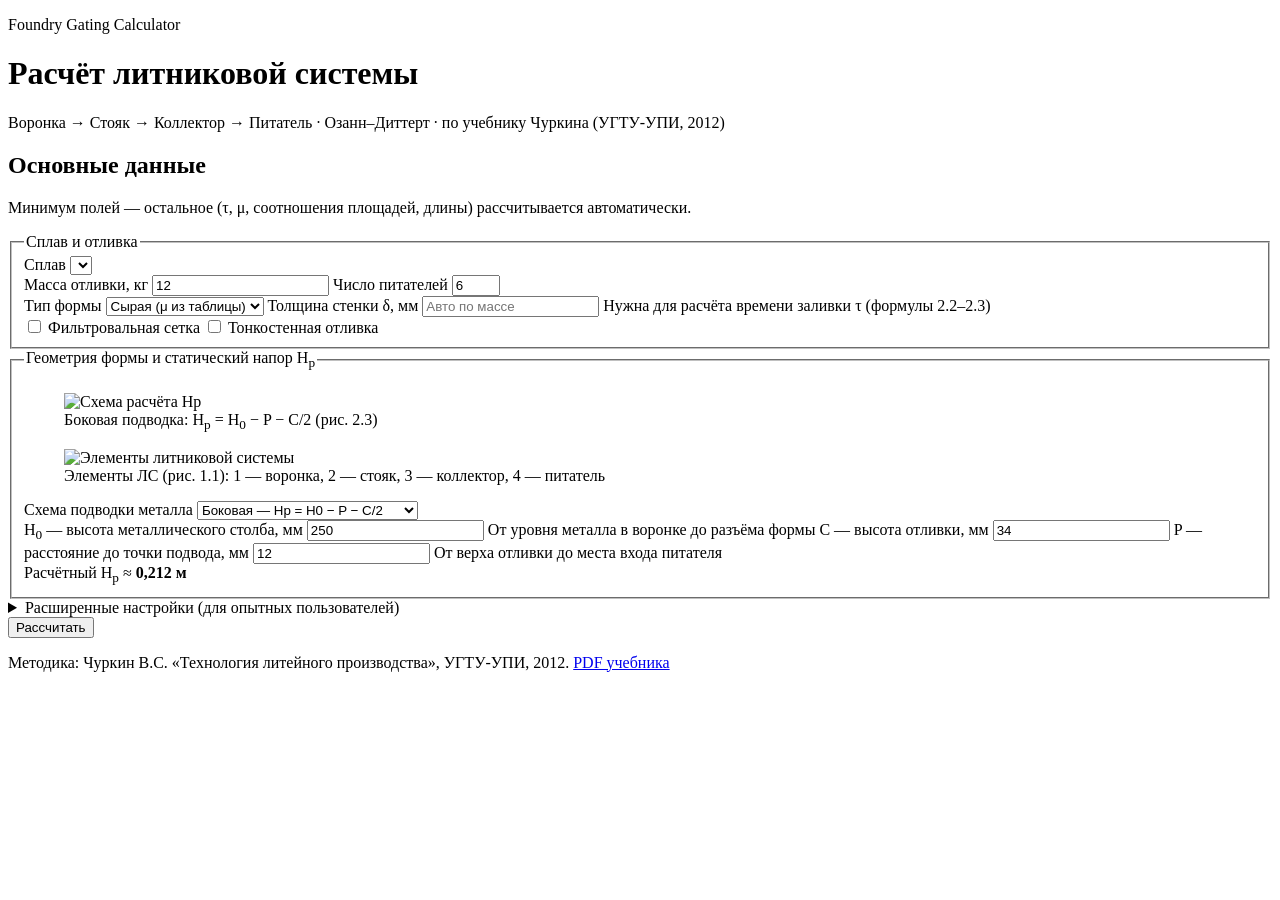
==== src/static/index.html @ ab1e5223 "Fix SVG diagrams: valid UTF-8 and explicit dimensions for GitHub Pages" ====
<!DOCTYPE html>
<html lang="ru">
<head>
  <meta charset="UTF-8">
  <meta name="viewport" content="width=device-width, initial-scale=1.0">
  <title>Калькулятор литниковой системы</title>
  <link rel="stylesheet" href="/static/styles.css">
</head>
<body>
  <div class="layout layout-wide">
    <header class="header">
      <p class="eyebrow">Foundry Gating Calculator</p>
      <h1>Расчёт литниковой системы</h1>
      <p class="subtitle">Воронка → Стояк → Коллектор → Питатель · Озанн–Диттерт · по учебнику Чуркина (УГТУ-УПИ, 2012)</p>
    </header>

    <main class="grid">
      <section class="card form-card">
        <h2>Основные данные</h2>
        <p class="form-hint">Минимум полей — остальное (τ, μ, соотношения площадей, длины) рассчитывается автоматически.</p>
        <form id="calc-form">

          <fieldset class="form-section">
            <legend>Сплав и отливка</legend>
            <label>Сплав <select id="alloy_id" name="alloy_id" required></select></label>
            <div id="alloy-info" class="alloy-info"></div>
            <div class="row">
              <label>Масса отливки, кг
                <input type="number" name="casting_mass_kg" value="12" min="0.01" step="0.01" required>
              </label>
              <label>Число питателей
                <input type="number" name="feeder_count" value="6" min="1" max="32">
              </label>
            </div>
            <div class="row">
              <label>Тип формы
                <select name="mold_moisture">
                  <option value="wet">Сырая (μ из таблицы)</option>
                  <option value="dry">Сухая</option>
                </select>
              </label>
              <label>Толщина стенки δ, мм
                <input type="number" name="wall_thickness_mm" id="wall_thickness_mm" placeholder="Авто по массе" min="0.1" step="0.1">
                <span class="field-hint">Нужна для расчёта времени заливки τ (формулы 2.2–2.3)</span>
              </label>
            </div>
            <div class="row check-row">
              <label class="check-label"><input type="checkbox" name="filter_screen" value="1"> Фильтровальная сетка</label>
              <label class="check-label"><input type="checkbox" name="thin_walled" value="1"> Тонкостенная отливка</label>
            </div>
          </fieldset>

          <fieldset class="form-section geometry-section">
            <legend>Геометрия формы и статический напор H<sub>р</sub></legend>

            <div class="help-panel">
              <figure class="diagram-figure">
                <img id="layout-diagram" src="/static/img/head-side.svg" alt="Схема расчёта Hр" width="480" height="320">
                <figcaption id="layout-caption">Боковая подводка: H<sub>р</sub> = H<sub>0</sub> − P − C/2 (рис. 2.3)</figcaption>
              </figure>
              <figure class="diagram-figure diagram-small">
                <img src="/static/img/system-elements.svg" alt="Элементы литниковой системы" width="520" height="300">
                <figcaption>Элементы ЛС (рис. 1.1): 1 — воронка, 2 — стояк, 3 — коллектор, 4 — питатель</figcaption>
              </figure>
            </div>

            <label>Схема подводки металла
              <select name="gating_layout" id="gating_layout">
                <option value="side">Боковая — H<sub>р</sub> = H<sub>0</sub> − P − C/2</option>
                <option value="top">Верхняя — H<sub>р</sub> = H<sub>0</sub></option>
                <option value="siphon">Сифонная — H<sub>р</sub> = H<sub>0</sub> − C/2</option>
                <option value="symmetric">Симметричная — H<sub>р</sub> = H<sub>0</sub> − C/8</option>
              </select>
            </label>

            <div class="row row-3">
              <label>H<sub>0</sub> — высота металлического столба, мм
                <input type="number" name="sprue_height_mm" id="sprue_height_mm" value="250" min="10" step="1">
                <span class="field-hint">От уровня металла в воронке до разъёма формы</span>
              </label>
              <label>C — высота отливки, мм
                <input type="number" name="casting_height_mm" id="casting_height_mm" value="34" min="0" step="1">
              </label>
              <label id="p-field">P — расстояние до точки подвода, мм
                <input type="number" name="inlet_distance_mm" id="inlet_distance_mm" value="12" min="0" step="1">
                <span class="field-hint">От верха отливки до места входа питателя</span>
              </label>
            </div>

            <div id="head-preview" class="head-preview">
              Расчётный H<sub>р</sub> ≈ <strong>0,212 м</strong>
            </div>
          </fieldset>

          <details class="advanced-section">
            <summary>Расширенные настройки (для опытных пользователей)</summary>
            <fieldset class="form-section">
              <legend>Дополнительно по отливке</legend>
              <div class="row">
                <label>Масса прибылей, кг <input type="number" name="riser_mass_kg" value="0" min="0" step="0.01"></label>
                <label>Отливок в форме <input type="number" name="castings_per_mold" value="1" min="1" max="32"></label>
              </div>
              <div class="row">
                <label>Коллекторов <input type="number" name="collector_count" value="1" min="1" max="8"></label>
                <label>H<sub>р</sub> вручную, м <input type="number" name="static_head_m" placeholder="Авто из геометрии" min="0.01" step="0.001"></label>
              </div>
              <div class="row">
                <label>Тип стенки (сталь)
                  <select name="steel_wall_type"><option value="thick">Толстостенная</option><option value="thin">Тонкостенная</option></select>
                </label>
                <label>Подключение питателя
                  <select name="feeder_attachment"><option value="to_riser">К прибыли</option><option value="to_casting">К отливке</option></select>
                </label>
              </div>
            </fieldset>

            <fieldset class="form-section">
              <legend>Ручная корректировка расчёта</legend>
              <div class="row">
                <label>τ вручную, с <input type="number" name="pouring_time_s" placeholder="Авто (2.2/2.3)" min="0.1" step="0.1"></label>
                <label>μ — коэфф. расхода <input type="number" name="discharge_coefficient" placeholder="Из базы сплава" min="0.01" max="1" step="0.01"></label>
              </div>
              <div class="row row-3">
                <label>F<sub>пит</sub> <input type="number" name="area_ratio_feeder" placeholder="Авто" min="0.1" step="0.01"></label>
                <label>F<sub>колл</sub> <input type="number" name="area_ratio_collector" placeholder="Авто" min="0.1" step="0.01"></label>
                <label>F<sub>ст</sub> <input type="number" name="area_ratio_sprue" placeholder="Авто" min="0.1" step="0.01"></label>
              </div>
              <div class="row">
                <label>Припуск на литник, % <input type="number" name="overrun_factor" placeholder="Из базы" min="0" max="100" step="1"></label>
                <label>Допуск итерации, % <input type="number" name="iteration_tolerance" value="3" min="1" max="20" step="1"></label>
              </div>
            </fieldset>

            <fieldset class="form-section">
              <legend>Формы сечений</legend>
              <div class="row row-3">
                <label>Форма стояка <select name="sprue_shape"><option value="circle">Круг</option><option value="square">Квадрат</option></select></label>
                <label>Конус стояка <select name="sprue_taper"><option value="constricting_down">Суж. вниз</option><option value="expanding_up">Расш. вверх</option></select></label>
                <label>Уклон стояка, мм <input type="number" name="sprue_draft_mm" value="5" min="0" step="0.5"></label>
              </div>
              <div class="row row-3">
                <label>Форма коллектора <select name="collector_shape"><option value="trapezoid">Трапеция</option><option value="rectangle">Прямоугольник</option><option value="circle">Круг</option><option value="square">Квадрат</option></select></label>
                <label>Форма питателя <select name="feeder_shape"><option value="trapezoid">Трапеция</option><option value="rectangle">Прямоугольник</option><option value="circle">Круг</option><option value="square">Квадрат</option></select></label>
                <label>Соотн. сторон питателя <input type="number" name="feeder_aspect_ratio" value="3" min="1" max="10" step="0.1"></label>
              </div>
            </fieldset>
          </details>

          <button type="submit" class="btn-primary">Рассчитать</button>
        </form>
      </section>

      <section class="card results-card" id="results" hidden>
        <h2>Результаты</h2>
        <div id="auto-info" class="auto-info"></div>
        <div id="summary" class="summary"></div>
        <div id="extra" class="extra-stats"></div>
        <div id="sections" class="sections"></div>
        <div id="mass" class="mass-block"></div>
        <div id="notes" class="notes"></div>
      </section>
    </main>

    <footer class="footer">
      <p>
        Методика: Чуркин В.С. «Технология литейного производства», УГТУ-УПИ, 2012.
        <a href="reference.pdf" target="_blank" rel="noopener">PDF учебника</a>
      </p>
    </footer>
  </div>
  <script src="/static/app.js"></script>
</body>
</html>
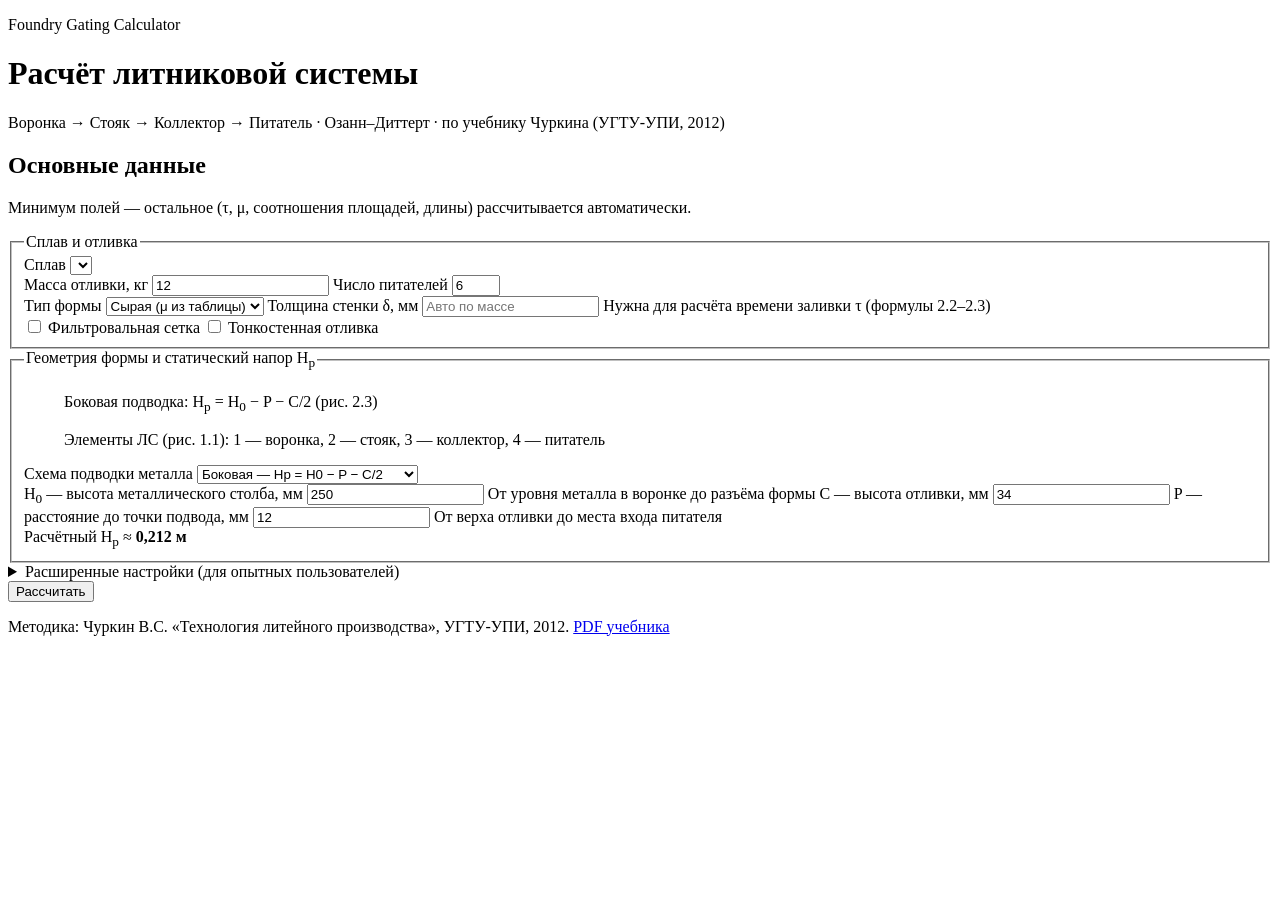
==== commit 54a9ce9a: "Embed SVG diagrams inline instead of external img files" ====
--- a/src/static/index.html
+++ b/src/static/index.html
@@ -55,11 +55,11 @@
 
             <div class="help-panel">
               <figure class="diagram-figure">
-                <img id="layout-diagram" src="/static/img/head-side.svg" alt="Схема расчёта Hр" width="480" height="320">
+                <div id="layout-diagram" class="diagram-svg" role="img" aria-label="Схема расчёта Hр"></div>
                 <figcaption id="layout-caption">Боковая подводка: H<sub>р</sub> = H<sub>0</sub> − P − C/2 (рис. 2.3)</figcaption>
               </figure>
               <figure class="diagram-figure diagram-small">
-                <img src="/static/img/system-elements.svg" alt="Элементы литниковой системы" width="520" height="300">
+                <div id="system-diagram" class="diagram-svg" role="img" aria-label="Элементы литниковой системы"></div>
                 <figcaption>Элементы ЛС (рис. 1.1): 1 — воронка, 2 — стояк, 3 — коллектор, 4 — питатель</figcaption>
               </figure>
             </div>
@@ -168,6 +168,7 @@
       </p>
     </footer>
   </div>
+  <script src="/static/diagrams.js"></script>
   <script src="/static/app.js"></script>
 </body>
 </html>
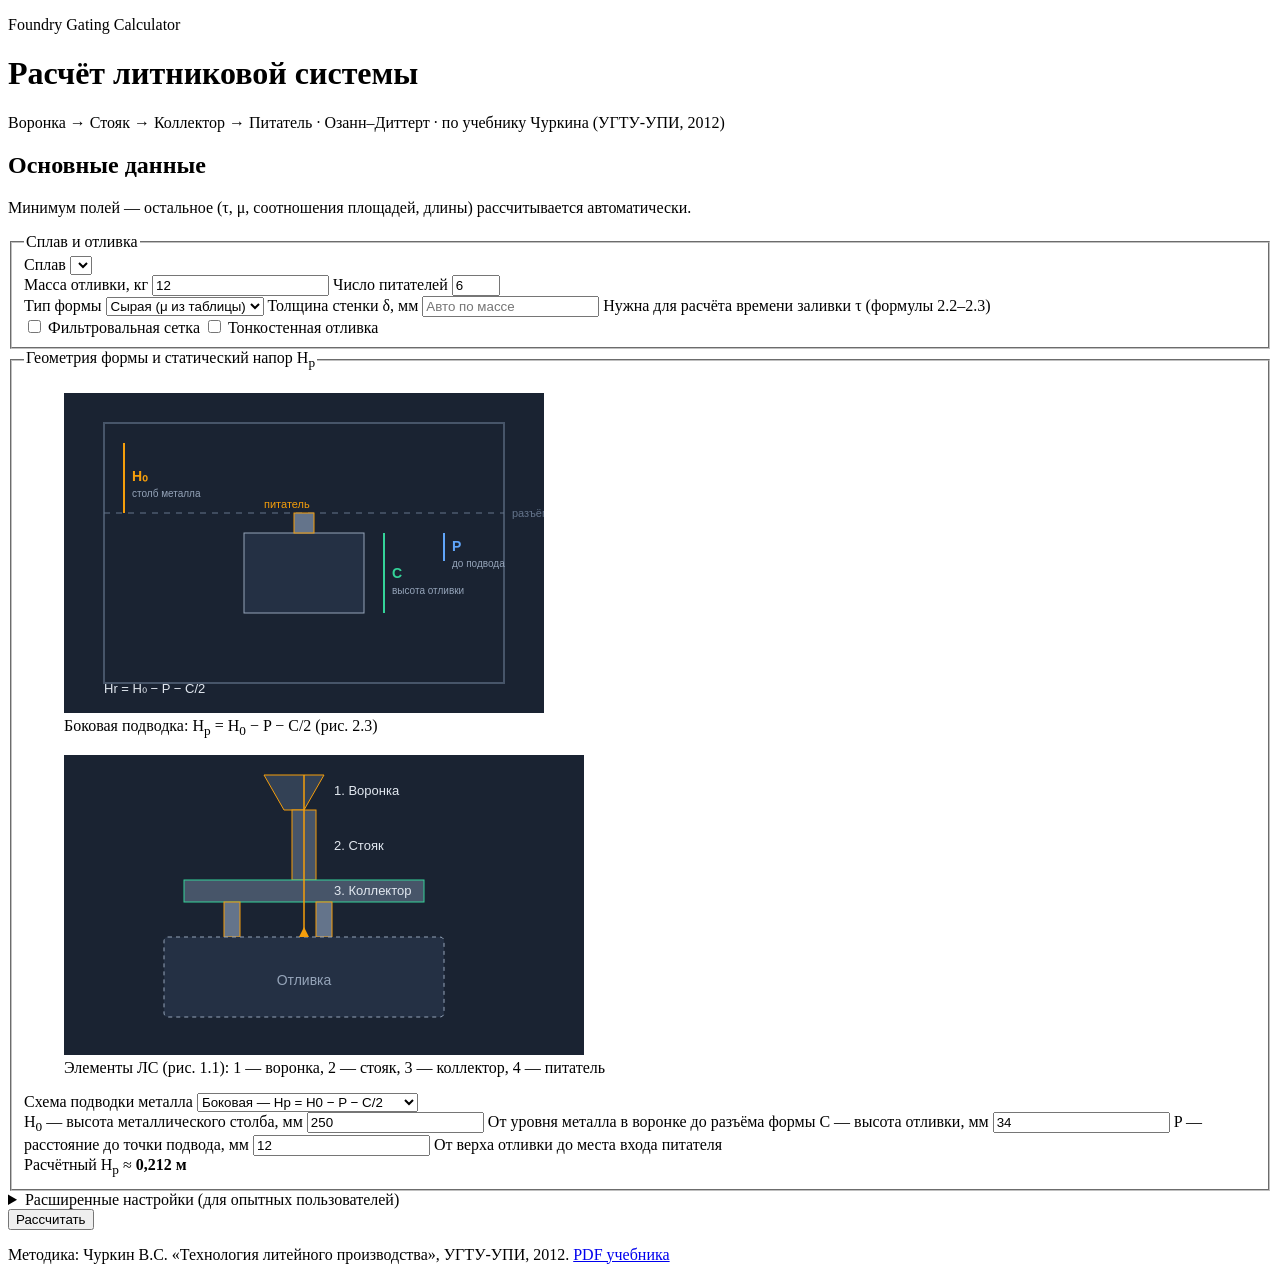
==== commit 32943e47: "Embed diagrams in HTML so they render without cached JS" ====
--- a/src/static/index.html
+++ b/src/static/index.html
@@ -4,7 +4,7 @@
   <meta charset="UTF-8">
   <meta name="viewport" content="width=device-width, initial-scale=1.0">
   <title>Калькулятор литниковой системы</title>
-  <link rel="stylesheet" href="/static/styles.css">
+  <link rel="stylesheet" href="/static/styles.css?v=3">
 </head>
 <body>
   <div class="layout layout-wide">
@@ -55,11 +55,48 @@
 
             <div class="help-panel">
               <figure class="diagram-figure">
-                <div id="layout-diagram" class="diagram-svg" role="img" aria-label="Схема расчёта Hр"></div>
+                <div id="layout-diagram" class="diagram-svg" role="img" aria-label="Схема расчёта Hр">
+                  <svg xmlns="http://www.w3.org/2000/svg" viewBox="0 0 480 320" width="480" height="320">
+                    <rect width="480" height="320" fill="#1a2332"/>
+                    <rect x="40" y="30" width="400" height="260" fill="none" stroke="#475569" stroke-width="2"/>
+                    <line x1="40" y1="120" x2="440" y2="120" stroke="#64748b" stroke-dasharray="6"/>
+                    <text x="448" y="124" fill="#64748b" font-size="11" font-family="Segoe UI, Arial, sans-serif">разъём</text>
+                    <rect x="180" y="140" width="120" height="80" fill="#243044" stroke="#94a3b8"/>
+                    <line x1="60" y1="50" x2="60" y2="120" stroke="#f59e0b" stroke-width="2"/>
+                    <text x="68" y="88" fill="#f59e0b" font-size="14" font-weight="bold" font-family="Segoe UI, Arial, sans-serif">H&#8320;</text>
+                    <text x="68" y="104" fill="#94a3b8" font-size="10" font-family="Segoe UI, Arial, sans-serif">столб металла</text>
+                    <line x1="320" y1="140" x2="320" y2="220" stroke="#34d399" stroke-width="2"/>
+                    <text x="328" y="185" fill="#34d399" font-size="14" font-weight="bold" font-family="Segoe UI, Arial, sans-serif">C</text>
+                    <text x="328" y="201" fill="#94a3b8" font-size="10" font-family="Segoe UI, Arial, sans-serif">высота отливки</text>
+                    <line x1="380" y1="140" x2="380" y2="168" stroke="#60a5fa" stroke-width="2"/>
+                    <text x="388" y="158" fill="#60a5fa" font-size="14" font-weight="bold" font-family="Segoe UI, Arial, sans-serif">P</text>
+                    <text x="388" y="174" fill="#94a3b8" font-size="10" font-family="Segoe UI, Arial, sans-serif">до подвода</text>
+                    <rect x="230" y="120" width="20" height="20" fill="#64748b" stroke="#f59e0b"/>
+                    <text x="200" y="115" fill="#f59e0b" font-size="11" font-family="Segoe UI, Arial, sans-serif">питатель</text>
+                    <text x="40" y="300" fill="#e2e8f0" font-size="13" font-family="Segoe UI, Arial, sans-serif">Hr = H&#8320; &#8722; P &#8722; C/2</text>
+                  </svg>
+                </div>
                 <figcaption id="layout-caption">Боковая подводка: H<sub>р</sub> = H<sub>0</sub> − P − C/2 (рис. 2.3)</figcaption>
               </figure>
               <figure class="diagram-figure diagram-small">
-                <div id="system-diagram" class="diagram-svg" role="img" aria-label="Элементы литниковой системы"></div>
+                <div id="system-diagram" class="diagram-svg" role="img" aria-label="Элементы литниковой системы">
+                  <svg xmlns="http://www.w3.org/2000/svg" viewBox="0 0 520 300" width="520" height="300">
+                    <rect width="520" height="300" fill="#1a2332"/>
+                    <path d="M200 20 L260 20 L240 55 L220 55 Z" fill="#334155" stroke="#f59e0b"/>
+                    <text x="270" y="40" fill="#e2e8f0" font-size="13" font-family="Segoe UI, Arial, sans-serif">1. Воронка</text>
+                    <rect x="228" y="55" width="24" height="70" fill="#475569" stroke="#f59e0b"/>
+                    <text x="270" y="95" fill="#e2e8f0" font-size="13" font-family="Segoe UI, Arial, sans-serif">2. Стояк</text>
+                    <rect x="120" y="125" width="240" height="22" fill="#475569" stroke="#34d399"/>
+                    <text x="270" y="140" fill="#e2e8f0" font-size="13" font-family="Segoe UI, Arial, sans-serif">3. Коллектор</text>
+                    <rect x="160" y="147" width="16" height="35" fill="#64748b" stroke="#f59e0b"/>
+                    <rect x="252" y="147" width="16" height="35" fill="#64748b" stroke="#f59e0b"/>
+                    <text x="270" y="200" fill="#e2e8f0" font-size="13" font-family="Segoe UI, Arial, sans-serif">4. Питатель</text>
+                    <rect x="100" y="182" width="280" height="80" rx="4" fill="#243044" stroke="#94a3b8" stroke-dasharray="4"/>
+                    <text x="240" y="230" fill="#94a3b8" font-size="14" text-anchor="middle" font-family="Segoe UI, Arial, sans-serif">Отливка</text>
+                    <line x1="240" y1="20" x2="240" y2="182" stroke="#f59e0b" stroke-width="1.5"/>
+                    <polygon points="235,182 240,172 245,182" fill="#f59e0b"/>
+                  </svg>
+                </div>
                 <figcaption>Элементы ЛС (рис. 1.1): 1 — воронка, 2 — стояк, 3 — коллектор, 4 — питатель</figcaption>
               </figure>
             </div>
@@ -168,7 +205,7 @@
       </p>
     </footer>
   </div>
-  <script src="/static/diagrams.js"></script>
-  <script src="/static/app.js"></script>
+  <script src="/static/diagrams.js?v=3"></script>
+  <script src="/static/app.js?v=3"></script>
 </body>
 </html>
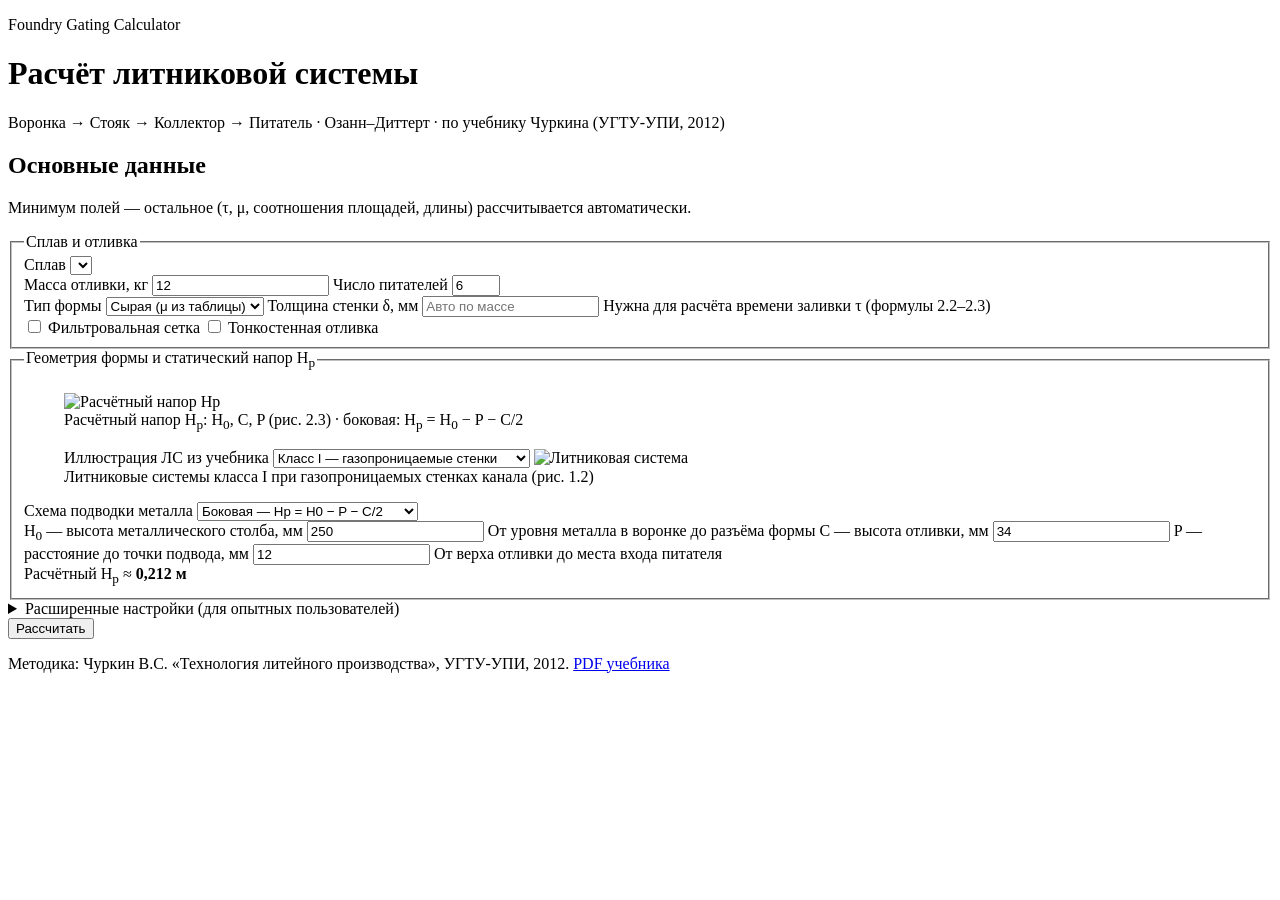
==== commit 59dc9079: "Подключить иллюстрации из resourse (1-7.png) по res.txt" ====
--- a/src/static/index.html
+++ b/src/static/index.html
@@ -4,7 +4,7 @@
   <meta charset="UTF-8">
   <meta name="viewport" content="width=device-width, initial-scale=1.0">
   <title>Калькулятор литниковой системы</title>
-  <link rel="stylesheet" href="/static/styles.css?v=3">
+  <link rel="stylesheet" href="/static/styles.css?v=4">
 </head>
 <body>
   <div class="layout layout-wide">
@@ -44,6 +44,10 @@
                 <span class="field-hint">Нужна для расчёта времени заливки τ (формулы 2.2–2.3)</span>
               </label>
             </div>
+            <div id="coeff-table-figure" class="ref-figure" hidden>
+              <img id="ref-coeff-img" class="ref-img" src="" alt="">
+              <p id="ref-coeff-caption" class="ref-caption"></p>
+            </div>
             <div class="row check-row">
               <label class="check-label"><input type="checkbox" name="filter_screen" value="1"> Фильтровальная сетка</label>
               <label class="check-label"><input type="checkbox" name="thin_walled" value="1"> Тонкостенная отливка</label>
@@ -55,49 +59,20 @@
 
             <div class="help-panel">
               <figure class="diagram-figure">
-                <div id="layout-diagram" class="diagram-svg" role="img" aria-label="Схема расчёта Hр">
-                  <svg xmlns="http://www.w3.org/2000/svg" viewBox="0 0 480 320" width="480" height="320">
-                    <rect width="480" height="320" fill="#1a2332"/>
-                    <rect x="40" y="30" width="400" height="260" fill="none" stroke="#475569" stroke-width="2"/>
-                    <line x1="40" y1="120" x2="440" y2="120" stroke="#64748b" stroke-dasharray="6"/>
-                    <text x="448" y="124" fill="#64748b" font-size="11" font-family="Segoe UI, Arial, sans-serif">разъём</text>
-                    <rect x="180" y="140" width="120" height="80" fill="#243044" stroke="#94a3b8"/>
-                    <line x1="60" y1="50" x2="60" y2="120" stroke="#f59e0b" stroke-width="2"/>
-                    <text x="68" y="88" fill="#f59e0b" font-size="14" font-weight="bold" font-family="Segoe UI, Arial, sans-serif">H&#8320;</text>
-                    <text x="68" y="104" fill="#94a3b8" font-size="10" font-family="Segoe UI, Arial, sans-serif">столб металла</text>
-                    <line x1="320" y1="140" x2="320" y2="220" stroke="#34d399" stroke-width="2"/>
-                    <text x="328" y="185" fill="#34d399" font-size="14" font-weight="bold" font-family="Segoe UI, Arial, sans-serif">C</text>
-                    <text x="328" y="201" fill="#94a3b8" font-size="10" font-family="Segoe UI, Arial, sans-serif">высота отливки</text>
-                    <line x1="380" y1="140" x2="380" y2="168" stroke="#60a5fa" stroke-width="2"/>
-                    <text x="388" y="158" fill="#60a5fa" font-size="14" font-weight="bold" font-family="Segoe UI, Arial, sans-serif">P</text>
-                    <text x="388" y="174" fill="#94a3b8" font-size="10" font-family="Segoe UI, Arial, sans-serif">до подвода</text>
-                    <rect x="230" y="120" width="20" height="20" fill="#64748b" stroke="#f59e0b"/>
-                    <text x="200" y="115" fill="#f59e0b" font-size="11" font-family="Segoe UI, Arial, sans-serif">питатель</text>
-                    <text x="40" y="300" fill="#e2e8f0" font-size="13" font-family="Segoe UI, Arial, sans-serif">Hr = H&#8320; &#8722; P &#8722; C/2</text>
-                  </svg>
-                </div>
-                <figcaption id="layout-caption">Боковая подводка: H<sub>р</sub> = H<sub>0</sub> − P − C/2 (рис. 2.3)</figcaption>
+                <img id="ref-head-img" class="ref-img" src="/static/img/book/7.png" alt="Расчётный напор Hр">
+                <figcaption id="layout-caption">Расчётный напор H<sub>р</sub>: H<sub>0</sub>, C, P (рис. 2.3) · боковая: H<sub>р</sub> = H<sub>0</sub> − P − C/2</figcaption>
               </figure>
               <figure class="diagram-figure diagram-small">
-                <div id="system-diagram" class="diagram-svg" role="img" aria-label="Элементы литниковой системы">
-                  <svg xmlns="http://www.w3.org/2000/svg" viewBox="0 0 520 300" width="520" height="300">
-                    <rect width="520" height="300" fill="#1a2332"/>
-                    <path d="M200 20 L260 20 L240 55 L220 55 Z" fill="#334155" stroke="#f59e0b"/>
-                    <text x="270" y="40" fill="#e2e8f0" font-size="13" font-family="Segoe UI, Arial, sans-serif">1. Воронка</text>
-                    <rect x="228" y="55" width="24" height="70" fill="#475569" stroke="#f59e0b"/>
-                    <text x="270" y="95" fill="#e2e8f0" font-size="13" font-family="Segoe UI, Arial, sans-serif">2. Стояк</text>
-                    <rect x="120" y="125" width="240" height="22" fill="#475569" stroke="#34d399"/>
-                    <text x="270" y="140" fill="#e2e8f0" font-size="13" font-family="Segoe UI, Arial, sans-serif">3. Коллектор</text>
-                    <rect x="160" y="147" width="16" height="35" fill="#64748b" stroke="#f59e0b"/>
-                    <rect x="252" y="147" width="16" height="35" fill="#64748b" stroke="#f59e0b"/>
-                    <text x="270" y="200" fill="#e2e8f0" font-size="13" font-family="Segoe UI, Arial, sans-serif">4. Питатель</text>
-                    <rect x="100" y="182" width="280" height="80" rx="4" fill="#243044" stroke="#94a3b8" stroke-dasharray="4"/>
-                    <text x="240" y="230" fill="#94a3b8" font-size="14" text-anchor="middle" font-family="Segoe UI, Arial, sans-serif">Отливка</text>
-                    <line x1="240" y1="20" x2="240" y2="182" stroke="#f59e0b" stroke-width="1.5"/>
-                    <polygon points="235,182 240,172 245,182" fill="#f59e0b"/>
-                  </svg>
-                </div>
-                <figcaption>Элементы ЛС (рис. 1.1): 1 — воронка, 2 — стояк, 3 — коллектор, 4 — питатель</figcaption>
+                <label class="ref-select-label">Иллюстрация ЛС из учебника
+                  <select id="system-illustration">
+                    <option value="3">Класс I — газопроницаемые стенки</option>
+                    <option value="4">Класс I — газонепроницаемые стенки</option>
+                    <option value="5">Класс II — вид IIА</option>
+                    <option value="6">Класс II — вид IIB</option>
+                  </select>
+                </label>
+                <img id="ref-system-img" class="ref-img" src="/static/img/book/3.png" alt="Литниковая система">
+                <figcaption id="system-caption">Литниковые системы класса I при газопроницаемых стенках канала (рис. 1.2)</figcaption>
               </figure>
             </div>
 
@@ -205,7 +180,7 @@
       </p>
     </footer>
   </div>
-  <script src="/static/diagrams.js?v=3"></script>
-  <script src="/static/app.js?v=3"></script>
+  <script src="/static/reference-images.js?v=4"></script>
+  <script src="/static/app.js?v=4"></script>
 </body>
 </html>
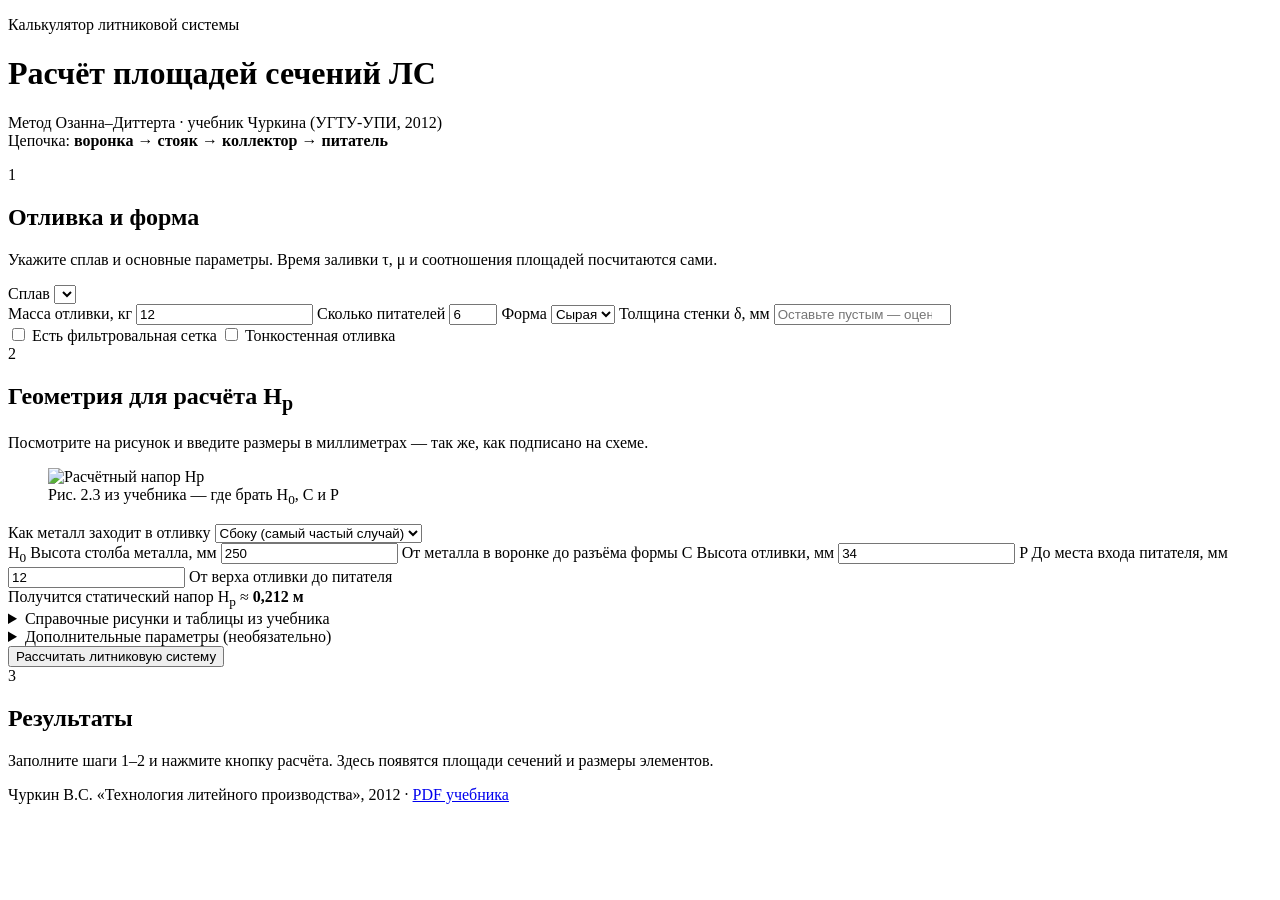
==== commit c45f824b: "Упростить интерфейс: пошаговая форма и понятные подписи" ====
--- a/src/static/index.html
+++ b/src/static/index.html
@@ -4,183 +4,181 @@
   <meta charset="UTF-8">
   <meta name="viewport" content="width=device-width, initial-scale=1.0">
   <title>Калькулятор литниковой системы</title>
-  <link rel="stylesheet" href="/static/styles.css?v=4">
+  <link rel="stylesheet" href="/static/styles.css?v=5">
 </head>
 <body>
-  <div class="layout layout-wide">
+  <div class="layout">
     <header class="header">
-      <p class="eyebrow">Foundry Gating Calculator</p>
-      <h1>Расчёт литниковой системы</h1>
-      <p class="subtitle">Воронка → Стояк → Коллектор → Питатель · Озанн–Диттерт · по учебнику Чуркина (УГТУ-УПИ, 2012)</p>
+      <p class="eyebrow">Калькулятор литниковой системы</p>
+      <h1>Расчёт площадей сечений ЛС</h1>
+      <p class="subtitle">Метод Озанна–Диттерта · учебник Чуркина (УГТУ-УПИ, 2012)<br>
+        Цепочка: <strong>воронка → стояк → коллектор → питатель</strong></p>
     </header>
 
-    <main class="grid">
-      <section class="card form-card">
-        <h2>Основные данные</h2>
-        <p class="form-hint">Минимум полей — остальное (τ, μ, соотношения площадей, длины) рассчитывается автоматически.</p>
-        <form id="calc-form">
+    <main class="main-flow">
+      <form id="calc-form" class="calc-form">
 
-          <fieldset class="form-section">
-            <legend>Сплав и отливка</legend>
-            <label>Сплав <select id="alloy_id" name="alloy_id" required></select></label>
-            <div id="alloy-info" class="alloy-info"></div>
-            <div class="row">
-              <label>Масса отливки, кг
-                <input type="number" name="casting_mass_kg" value="12" min="0.01" step="0.01" required>
-              </label>
-              <label>Число питателей
-                <input type="number" name="feeder_count" value="6" min="1" max="32">
-              </label>
+        <!-- ШАГ 1 -->
+        <section class="step-card">
+          <div class="step-header">
+            <span class="step-num">1</span>
+            <div>
+              <h2 class="step-title">Отливка и форма</h2>
+              <p class="step-desc">Укажите сплав и основные параметры. Время заливки τ, μ и соотношения площадей посчитаются сами.</p>
             </div>
-            <div class="row">
-              <label>Тип формы
-                <select name="mold_moisture">
-                  <option value="wet">Сырая (μ из таблицы)</option>
-                  <option value="dry">Сухая</option>
-                </select>
-              </label>
-              <label>Толщина стенки δ, мм
-                <input type="number" name="wall_thickness_mm" id="wall_thickness_mm" placeholder="Авто по массе" min="0.1" step="0.1">
-                <span class="field-hint">Нужна для расчёта времени заливки τ (формулы 2.2–2.3)</span>
-              </label>
-            </div>
-            <div id="coeff-table-figure" class="ref-figure" hidden>
-              <img id="ref-coeff-img" class="ref-img" src="" alt="">
-              <p id="ref-coeff-caption" class="ref-caption"></p>
-            </div>
-            <div class="row check-row">
-              <label class="check-label"><input type="checkbox" name="filter_screen" value="1"> Фильтровальная сетка</label>
-              <label class="check-label"><input type="checkbox" name="thin_walled" value="1"> Тонкостенная отливка</label>
-            </div>
-          </fieldset>
+          </div>
 
-          <fieldset class="form-section geometry-section">
-            <legend>Геометрия формы и статический напор H<sub>р</sub></legend>
+          <label class="field">
+            <span class="field-label">Сплав</span>
+            <select id="alloy_id" name="alloy_id" required></select>
+          </label>
+          <div id="alloy-info" class="alloy-info"></div>
 
-            <div class="help-panel">
-              <figure class="diagram-figure">
-                <img id="ref-head-img" class="ref-img" src="/static/img/book/7.png" alt="Расчётный напор Hр">
-                <figcaption id="layout-caption">Расчётный напор H<sub>р</sub>: H<sub>0</sub>, C, P (рис. 2.3) · боковая: H<sub>р</sub> = H<sub>0</sub> − P − C/2</figcaption>
-              </figure>
-              <figure class="diagram-figure diagram-small">
-                <label class="ref-select-label">Иллюстрация ЛС из учебника
-                  <select id="system-illustration">
-                    <option value="3">Класс I — газопроницаемые стенки</option>
-                    <option value="4">Класс I — газонепроницаемые стенки</option>
-                    <option value="5">Класс II — вид IIА</option>
-                    <option value="6">Класс II — вид IIB</option>
-                  </select>
-                </label>
-                <img id="ref-system-img" class="ref-img" src="/static/img/book/3.png" alt="Литниковая система">
-                <figcaption id="system-caption">Литниковые системы класса I при газопроницаемых стенках канала (рис. 1.2)</figcaption>
-              </figure>
-            </div>
-
-            <label>Схема подводки металла
-              <select name="gating_layout" id="gating_layout">
-                <option value="side">Боковая — H<sub>р</sub> = H<sub>0</sub> − P − C/2</option>
-                <option value="top">Верхняя — H<sub>р</sub> = H<sub>0</sub></option>
-                <option value="siphon">Сифонная — H<sub>р</sub> = H<sub>0</sub> − C/2</option>
-                <option value="symmetric">Симметричная — H<sub>р</sub> = H<sub>0</sub> − C/8</option>
+          <div class="field-grid field-grid-2">
+            <label class="field">
+              <span class="field-label">Масса отливки, кг</span>
+              <input type="number" name="casting_mass_kg" value="12" min="0.01" step="0.01" required>
+            </label>
+            <label class="field">
+              <span class="field-label">Сколько питателей</span>
+              <input type="number" name="feeder_count" value="6" min="1" max="32">
+            </label>
+            <label class="field">
+              <span class="field-label">Форма</span>
+              <select name="mold_moisture">
+                <option value="wet">Сырая</option>
+                <option value="dry">Сухая</option>
               </select>
             </label>
+            <label class="field">
+              <span class="field-label">Толщина стенки δ, мм</span>
+              <input type="number" name="wall_thickness_mm" id="wall_thickness_mm" placeholder="Оставьте пустым — оценим по массе" min="0.1" step="0.1">
+            </label>
+          </div>
 
-            <div class="row row-3">
-              <label>H<sub>0</sub> — высота металлического столба, мм
-                <input type="number" name="sprue_height_mm" id="sprue_height_mm" value="250" min="10" step="1">
-                <span class="field-hint">От уровня металла в воронке до разъёма формы</span>
-              </label>
-              <label>C — высота отливки, мм
-                <input type="number" name="casting_height_mm" id="casting_height_mm" value="34" min="0" step="1">
-              </label>
-              <label id="p-field">P — расстояние до точки подвода, мм
-                <input type="number" name="inlet_distance_mm" id="inlet_distance_mm" value="12" min="0" step="1">
-                <span class="field-hint">От верха отливки до места входа питателя</span>
-              </label>
+          <div class="options-row">
+            <label class="check-label"><input type="checkbox" name="filter_screen" value="1"> Есть фильтровальная сетка</label>
+            <label class="check-label"><input type="checkbox" name="thin_walled" value="1"> Тонкостенная отливка</label>
+          </div>
+        </section>
+
+        <!-- ШАГ 2 -->
+        <section class="step-card">
+          <div class="step-header">
+            <span class="step-num">2</span>
+            <div>
+              <h2 class="step-title">Геометрия для расчёта H<sub>р</sub></h2>
+              <p class="step-desc">Посмотрите на рисунок и введите размеры в миллиметрах — так же, как подписано на схеме.</p>
             </div>
+          </div>
 
-            <div id="head-preview" class="head-preview">
-              Расчётный H<sub>р</sub> ≈ <strong>0,212 м</strong>
+          <figure class="ref-hero">
+            <img id="ref-head-img" class="ref-img" src="/static/img/book/7.png" alt="Расчётный напор Hр">
+            <figcaption>Рис. 2.3 из учебника — где брать H<sub>0</sub>, C и P</figcaption>
+          </figure>
+
+          <label class="field">
+            <span class="field-label">Как металл заходит в отливку</span>
+            <select name="gating_layout" id="gating_layout">
+              <option value="side">Сбоку (самый частый случай)</option>
+              <option value="top">Сверху</option>
+              <option value="siphon">Сифоном</option>
+              <option value="symmetric">Симметрично</option>
+            </select>
+          </label>
+
+          <div id="layout-formula" class="formula-box"></div>
+
+          <div class="field-grid field-grid-3">
+            <label class="field field-tag-h0" id="field-h0">
+              <span class="field-label"><span class="dim-tag">H<sub>0</sub></span> Высота столба металла, мм</span>
+              <input type="number" name="sprue_height_mm" id="sprue_height_mm" value="250" min="10" step="1">
+              <span class="field-hint">От металла в воронке до разъёма формы</span>
+            </label>
+            <label class="field field-tag-c" id="field-c">
+              <span class="field-label"><span class="dim-tag">C</span> Высота отливки, мм</span>
+              <input type="number" name="casting_height_mm" id="casting_height_mm" value="34" min="0" step="1">
+            </label>
+            <label class="field field-tag-p" id="p-field">
+              <span class="field-label"><span class="dim-tag">P</span> До места входа питателя, мм</span>
+              <input type="number" name="inlet_distance_mm" id="inlet_distance_mm" value="12" min="0" step="1">
+              <span class="field-hint">От верха отливки до питателя</span>
+            </label>
+          </div>
+
+          <div id="head-preview" class="result-preview">
+            <span class="result-preview-label">Получится статический напор</span>
+            <span class="result-preview-value">H<sub>р</sub> ≈ <strong>0,212 м</strong></span>
+          </div>
+        </section>
+
+        <!-- Справка -->
+        <details class="help-book">
+          <summary>Справочные рисунки и таблицы из учебника</summary>
+          <p class="help-book-intro">Таблицы S₁ для стали и алюминия, типы литниковых систем (класс I и II).</p>
+          <label class="field">
+            <span class="field-label">Выберите рисунок / таблицу</span>
+            <select id="help-image-select"></select>
+          </label>
+          <figure class="ref-hero ref-hero-sm">
+            <img id="help-image" class="ref-img" src="" alt="">
+            <figcaption id="help-caption"></figcaption>
+          </figure>
+        </details>
+
+        <!-- Расширенные -->
+        <details class="advanced-section">
+          <summary>Дополнительные параметры (необязательно)</summary>
+          <div class="field-grid field-grid-2">
+            <label class="field">Масса прибылей, кг <input type="number" name="riser_mass_kg" value="0" min="0" step="0.01"></label>
+            <label class="field">Отливок в форме <input type="number" name="castings_per_mold" value="1" min="1" max="32"></label>
+            <label class="field">Коллекторов <input type="number" name="collector_count" value="1" min="1" max="8"></label>
+            <label class="field">H<sub>р</sub> вручную, м <input type="number" name="static_head_m" placeholder="Авто" min="0.01" step="0.001"></label>
+            <label class="field">τ вручную, с <input type="number" name="pouring_time_s" placeholder="Авто" min="0.1" step="0.1"></label>
+            <label class="field">μ вручную <input type="number" name="discharge_coefficient" placeholder="Из базы" min="0.01" max="1" step="0.01"></label>
+          </div>
+          <details class="advanced-nested">
+            <summary>Формы сечений и соотношения</summary>
+            <div class="field-grid field-grid-3">
+              <label class="field">Форма стояка <select name="sprue_shape"><option value="circle">Круг</option><option value="square">Квадрат</option></select></label>
+              <label class="field">Форма коллектора <select name="collector_shape"><option value="trapezoid">Трапеция</option><option value="rectangle">Прямоугольник</option><option value="circle">Круг</option><option value="square">Квадрат</option></select></label>
+              <label class="field">Форма питателя <select name="feeder_shape"><option value="trapezoid">Трапеция</option><option value="rectangle">Прямоугольник</option><option value="circle">Круг</option><option value="square">Квадрат</option></select></label>
             </div>
-          </fieldset>
+          </details>
+        </details>
 
-          <details class="advanced-section">
-            <summary>Расширенные настройки (для опытных пользователей)</summary>
-            <fieldset class="form-section">
-              <legend>Дополнительно по отливке</legend>
-              <div class="row">
-                <label>Масса прибылей, кг <input type="number" name="riser_mass_kg" value="0" min="0" step="0.01"></label>
-                <label>Отливок в форме <input type="number" name="castings_per_mold" value="1" min="1" max="32"></label>
-              </div>
-              <div class="row">
-                <label>Коллекторов <input type="number" name="collector_count" value="1" min="1" max="8"></label>
-                <label>H<sub>р</sub> вручную, м <input type="number" name="static_head_m" placeholder="Авто из геометрии" min="0.01" step="0.001"></label>
-              </div>
-              <div class="row">
-                <label>Тип стенки (сталь)
-                  <select name="steel_wall_type"><option value="thick">Толстостенная</option><option value="thin">Тонкостенная</option></select>
-                </label>
-                <label>Подключение питателя
-                  <select name="feeder_attachment"><option value="to_riser">К прибыли</option><option value="to_casting">К отливке</option></select>
-                </label>
-              </div>
-            </fieldset>
+        <button type="submit" class="btn-primary btn-calc">Рассчитать литниковую систему</button>
+      </form>
 
-            <fieldset class="form-section">
-              <legend>Ручная корректировка расчёта</legend>
-              <div class="row">
-                <label>τ вручную, с <input type="number" name="pouring_time_s" placeholder="Авто (2.2/2.3)" min="0.1" step="0.1"></label>
-                <label>μ — коэфф. расхода <input type="number" name="discharge_coefficient" placeholder="Из базы сплава" min="0.01" max="1" step="0.01"></label>
-              </div>
-              <div class="row row-3">
-                <label>F<sub>пит</sub> <input type="number" name="area_ratio_feeder" placeholder="Авто" min="0.1" step="0.01"></label>
-                <label>F<sub>колл</sub> <input type="number" name="area_ratio_collector" placeholder="Авто" min="0.1" step="0.01"></label>
-                <label>F<sub>ст</sub> <input type="number" name="area_ratio_sprue" placeholder="Авто" min="0.1" step="0.01"></label>
-              </div>
-              <div class="row">
-                <label>Припуск на литник, % <input type="number" name="overrun_factor" placeholder="Из базы" min="0" max="100" step="1"></label>
-                <label>Допуск итерации, % <input type="number" name="iteration_tolerance" value="3" min="1" max="20" step="1"></label>
-              </div>
-            </fieldset>
-
-            <fieldset class="form-section">
-              <legend>Формы сечений</legend>
-              <div class="row row-3">
-                <label>Форма стояка <select name="sprue_shape"><option value="circle">Круг</option><option value="square">Квадрат</option></select></label>
-                <label>Конус стояка <select name="sprue_taper"><option value="constricting_down">Суж. вниз</option><option value="expanding_up">Расш. вверх</option></select></label>
-                <label>Уклон стояка, мм <input type="number" name="sprue_draft_mm" value="5" min="0" step="0.5"></label>
-              </div>
-              <div class="row row-3">
-                <label>Форма коллектора <select name="collector_shape"><option value="trapezoid">Трапеция</option><option value="rectangle">Прямоугольник</option><option value="circle">Круг</option><option value="square">Квадрат</option></select></label>
-                <label>Форма питателя <select name="feeder_shape"><option value="trapezoid">Трапеция</option><option value="rectangle">Прямоугольник</option><option value="circle">Круг</option><option value="square">Квадрат</option></select></label>
-                <label>Соотн. сторон питателя <input type="number" name="feeder_aspect_ratio" value="3" min="1" max="10" step="0.1"></label>
-              </div>
-            </fieldset>
-          </details>
-
-          <button type="submit" class="btn-primary">Рассчитать</button>
-        </form>
-      </section>
-
-      <section class="card results-card" id="results" hidden>
-        <h2>Результаты</h2>
-        <div id="auto-info" class="auto-info"></div>
-        <div id="summary" class="summary"></div>
-        <div id="extra" class="extra-stats"></div>
-        <div id="sections" class="sections"></div>
-        <div id="mass" class="mass-block"></div>
-        <div id="notes" class="notes"></div>
+      <section class="card results-card" id="results">
+        <div id="results-placeholder" class="results-placeholder">
+          <span class="step-num step-num-muted">3</span>
+          <div>
+            <h2 class="step-title">Результаты</h2>
+            <p>Заполните шаги 1–2 и нажмите кнопку расчёта. Здесь появятся площади сечений и размеры элементов.</p>
+          </div>
+        </div>
+        <div id="results-body" hidden>
+          <h2 class="results-heading">Результаты расчёта</h2>
+          <div id="auto-info" class="auto-info"></div>
+          <div id="summary" class="summary"></div>
+          <h3 class="block-title">Элементы литниковой системы</h3>
+          <div id="sections" class="sections"></div>
+          <h3 class="block-title">Дополнительно</h3>
+          <div id="extra" class="extra-stats"></div>
+          <h3 class="block-title">Масса литниковой системы</h3>
+          <div id="mass" class="mass-block"></div>
+          <div id="notes" class="notes"></div>
+        </div>
       </section>
     </main>
 
     <footer class="footer">
-      <p>
-        Методика: Чуркин В.С. «Технология литейного производства», УГТУ-УПИ, 2012.
-        <a href="reference.pdf" target="_blank" rel="noopener">PDF учебника</a>
-      </p>
+      <p>Чуркин В.С. «Технология литейного производства», 2012 ·
+        <a href="reference.pdf" target="_blank" rel="noopener">PDF учебника</a></p>
     </footer>
   </div>
-  <script src="/static/reference-images.js?v=4"></script>
-  <script src="/static/app.js?v=4"></script>
+  <script src="/static/reference-images.js?v=5"></script>
+  <script src="/static/app.js?v=5"></script>
 </body>
 </html>
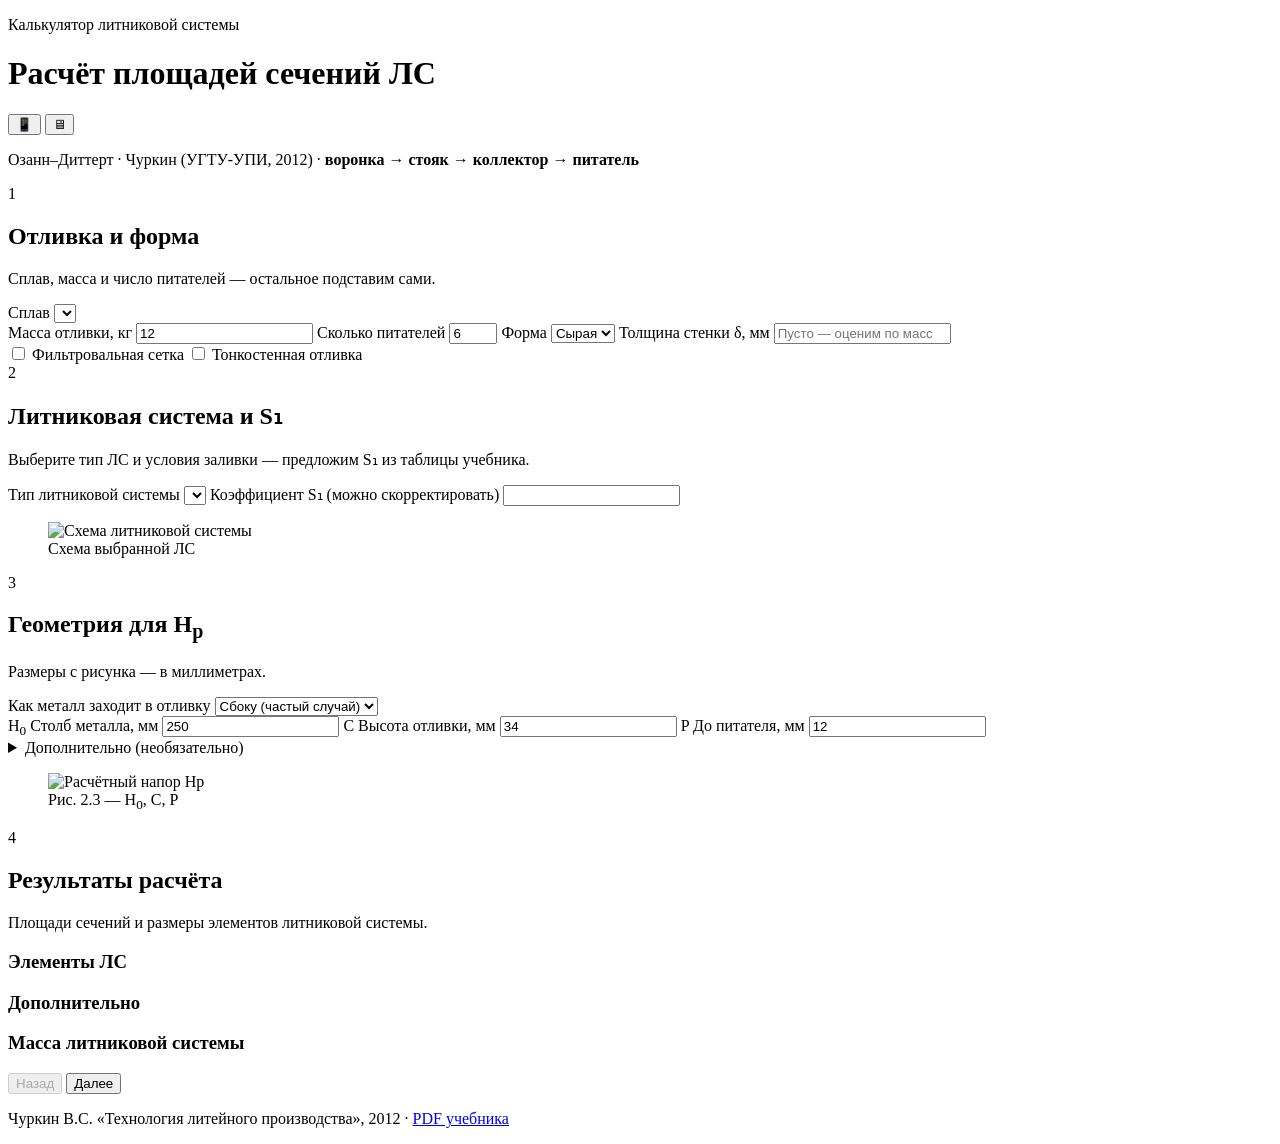
==== commit 2a7940fd: "Пошаговый мастер, переключатель мобильный/десктоп и подбор S1" ====
--- a/src/static/index.html
+++ b/src/static/index.html
@@ -4,173 +4,244 @@
   <meta charset="UTF-8">
   <meta name="viewport" content="width=device-width, initial-scale=1.0">
   <title>Калькулятор литниковой системы</title>
-  <link rel="stylesheet" href="/static/styles.css?v=5">
+  <link rel="stylesheet" href="/static/styles.css?v=7">
 </head>
-<body>
+<body class="view-mobile">
   <div class="layout">
     <header class="header">
-      <p class="eyebrow">Калькулятор литниковой системы</p>
-      <h1>Расчёт площадей сечений ЛС</h1>
-      <p class="subtitle">Метод Озанна–Диттерта · учебник Чуркина (УГТУ-УПИ, 2012)<br>
-        Цепочка: <strong>воронка → стояк → коллектор → питатель</strong></p>
+      <div class="header-top">
+        <div>
+          <p class="eyebrow">Калькулятор литниковой системы</p>
+          <h1>Расчёт площадей сечений ЛС</h1>
+        </div>
+        <div class="view-toggle" role="group" aria-label="Режим отображения">
+          <button type="button" class="view-btn is-active" data-view="mobile" title="Мобильный мастер">📱</button>
+          <button type="button" class="view-btn" data-view="desktop" title="Десктопный мастер">🖥</button>
+        </div>
+      </div>
+      <p class="subtitle">Озанн–Диттерт · Чуркин (УГТУ-УПИ, 2012) · <strong>воронка → стояк → коллектор → питатель</strong></p>
     </header>
 
-    <main class="main-flow">
-      <form id="calc-form" class="calc-form">
-
-        <!-- ШАГ 1 -->
-        <section class="step-card">
-          <div class="step-header">
-            <span class="step-num">1</span>
-            <div>
-              <h2 class="step-title">Отливка и форма</h2>
-              <p class="step-desc">Укажите сплав и основные параметры. Время заливки τ, μ и соотношения площадей посчитаются сами.</p>
-            </div>
-          </div>
-
-          <label class="field">
-            <span class="field-label">Сплав</span>
-            <select id="alloy_id" name="alloy_id" required></select>
-          </label>
-          <div id="alloy-info" class="alloy-info"></div>
-
-          <div class="field-grid field-grid-2">
+    <nav class="wizard-progress" id="wizard-progress" aria-label="Шаги расчёта"></nav>
+
+    <main class="wizard-shell">
+      <form id="calc-form" class="calc-form" novalidate>
+        <input type="hidden" name="pouring_time_coefficient_s" id="s1_hidden">
+
+        <!-- ШАГ 1: Отливка -->
+        <section class="wizard-screen is-active" data-step="1" aria-labelledby="step-title-1">
+          <div class="screen-inner">
+            <div class="screen-head">
+              <span class="step-num">1</span>
+              <div>
+                <h2 class="step-title" id="step-title-1">Отливка и форма</h2>
+                <p class="step-desc">Сплав, масса и число питателей — остальное подставим сами.</p>
+              </div>
+            </div>
+
             <label class="field">
-              <span class="field-label">Масса отливки, кг</span>
-              <input type="number" name="casting_mass_kg" value="12" min="0.01" step="0.01" required>
+              <span class="field-label">Сплав</span>
+              <select id="alloy_id" name="alloy_id" required></select>
             </label>
-            <label class="field">
-              <span class="field-label">Сколько питателей</span>
-              <input type="number" name="feeder_count" value="6" min="1" max="32">
-            </label>
-            <label class="field">
-              <span class="field-label">Форма</span>
-              <select name="mold_moisture">
-                <option value="wet">Сырая</option>
-                <option value="dry">Сухая</option>
-              </select>
-            </label>
-            <label class="field">
-              <span class="field-label">Толщина стенки δ, мм</span>
-              <input type="number" name="wall_thickness_mm" id="wall_thickness_mm" placeholder="Оставьте пустым — оценим по массе" min="0.1" step="0.1">
-            </label>
-          </div>
-
-          <div class="options-row">
-            <label class="check-label"><input type="checkbox" name="filter_screen" value="1"> Есть фильтровальная сетка</label>
-            <label class="check-label"><input type="checkbox" name="thin_walled" value="1"> Тонкостенная отливка</label>
-          </div>
-        </section>
-
-        <!-- ШАГ 2 -->
-        <section class="step-card">
-          <div class="step-header">
-            <span class="step-num">2</span>
-            <div>
-              <h2 class="step-title">Геометрия для расчёта H<sub>р</sub></h2>
-              <p class="step-desc">Посмотрите на рисунок и введите размеры в миллиметрах — так же, как подписано на схеме.</p>
-            </div>
-          </div>
-
-          <figure class="ref-hero">
-            <img id="ref-head-img" class="ref-img" src="/static/img/book/7.png" alt="Расчётный напор Hр">
-            <figcaption>Рис. 2.3 из учебника — где брать H<sub>0</sub>, C и P</figcaption>
-          </figure>
-
-          <label class="field">
-            <span class="field-label">Как металл заходит в отливку</span>
-            <select name="gating_layout" id="gating_layout">
-              <option value="side">Сбоку (самый частый случай)</option>
-              <option value="top">Сверху</option>
-              <option value="siphon">Сифоном</option>
-              <option value="symmetric">Симметрично</option>
-            </select>
-          </label>
-
-          <div id="layout-formula" class="formula-box"></div>
-
-          <div class="field-grid field-grid-3">
-            <label class="field field-tag-h0" id="field-h0">
-              <span class="field-label"><span class="dim-tag">H<sub>0</sub></span> Высота столба металла, мм</span>
-              <input type="number" name="sprue_height_mm" id="sprue_height_mm" value="250" min="10" step="1">
-              <span class="field-hint">От металла в воронке до разъёма формы</span>
-            </label>
-            <label class="field field-tag-c" id="field-c">
-              <span class="field-label"><span class="dim-tag">C</span> Высота отливки, мм</span>
-              <input type="number" name="casting_height_mm" id="casting_height_mm" value="34" min="0" step="1">
-            </label>
-            <label class="field field-tag-p" id="p-field">
-              <span class="field-label"><span class="dim-tag">P</span> До места входа питателя, мм</span>
-              <input type="number" name="inlet_distance_mm" id="inlet_distance_mm" value="12" min="0" step="1">
-              <span class="field-hint">От верха отливки до питателя</span>
-            </label>
-          </div>
-
-          <div id="head-preview" class="result-preview">
-            <span class="result-preview-label">Получится статический напор</span>
-            <span class="result-preview-value">H<sub>р</sub> ≈ <strong>0,212 м</strong></span>
-          </div>
-        </section>
-
-        <!-- Справка -->
-        <details class="help-book">
-          <summary>Справочные рисунки и таблицы из учебника</summary>
-          <p class="help-book-intro">Таблицы S₁ для стали и алюминия, типы литниковых систем (класс I и II).</p>
-          <label class="field">
-            <span class="field-label">Выберите рисунок / таблицу</span>
-            <select id="help-image-select"></select>
-          </label>
-          <figure class="ref-hero ref-hero-sm">
-            <img id="help-image" class="ref-img" src="" alt="">
-            <figcaption id="help-caption"></figcaption>
-          </figure>
-        </details>
-
-        <!-- Расширенные -->
-        <details class="advanced-section">
-          <summary>Дополнительные параметры (необязательно)</summary>
-          <div class="field-grid field-grid-2">
-            <label class="field">Масса прибылей, кг <input type="number" name="riser_mass_kg" value="0" min="0" step="0.01"></label>
-            <label class="field">Отливок в форме <input type="number" name="castings_per_mold" value="1" min="1" max="32"></label>
-            <label class="field">Коллекторов <input type="number" name="collector_count" value="1" min="1" max="8"></label>
-            <label class="field">H<sub>р</sub> вручную, м <input type="number" name="static_head_m" placeholder="Авто" min="0.01" step="0.001"></label>
-            <label class="field">τ вручную, с <input type="number" name="pouring_time_s" placeholder="Авто" min="0.1" step="0.1"></label>
-            <label class="field">μ вручную <input type="number" name="discharge_coefficient" placeholder="Из базы" min="0.01" max="1" step="0.01"></label>
-          </div>
-          <details class="advanced-nested">
-            <summary>Формы сечений и соотношения</summary>
-            <div class="field-grid field-grid-3">
-              <label class="field">Форма стояка <select name="sprue_shape"><option value="circle">Круг</option><option value="square">Квадрат</option></select></label>
-              <label class="field">Форма коллектора <select name="collector_shape"><option value="trapezoid">Трапеция</option><option value="rectangle">Прямоугольник</option><option value="circle">Круг</option><option value="square">Квадрат</option></select></label>
-              <label class="field">Форма питателя <select name="feeder_shape"><option value="trapezoid">Трапеция</option><option value="rectangle">Прямоугольник</option><option value="circle">Круг</option><option value="square">Квадрат</option></select></label>
-            </div>
-          </details>
-        </details>
-
-        <button type="submit" class="btn-primary btn-calc">Рассчитать литниковую систему</button>
+            <div id="alloy-info" class="alloy-info"></div>
+
+            <div class="field-grid field-grid-2">
+              <label class="field">
+                <span class="field-label">Масса отливки, кг</span>
+                <input type="number" name="casting_mass_kg" value="12" min="0.01" step="0.01" required>
+              </label>
+              <label class="field">
+                <span class="field-label">Сколько питателей</span>
+                <input type="number" name="feeder_count" value="6" min="1" max="32">
+              </label>
+              <label class="field">
+                <span class="field-label">Форма</span>
+                <select name="mold_moisture">
+                  <option value="wet">Сырая</option>
+                  <option value="dry">Сухая</option>
+                </select>
+              </label>
+              <label class="field">
+                <span class="field-label">Толщина стенки δ, мм</span>
+                <input type="number" name="wall_thickness_mm" id="wall_thickness_mm" placeholder="Пусто — оценим по массе" min="0.1" step="0.1">
+              </label>
+            </div>
+
+            <div class="options-row">
+              <label class="check-label"><input type="checkbox" name="filter_screen" value="1"> Фильтровальная сетка</label>
+              <label class="check-label"><input type="checkbox" name="thin_walled" value="1"> Тонкостенная отливка</label>
+            </div>
+          </div>
+        </section>
+
+        <!-- ШАГ 2: ЛС и S₁ -->
+        <section class="wizard-screen" data-step="2" aria-labelledby="step-title-2">
+          <div class="screen-inner">
+            <div class="screen-head">
+              <span class="step-num">2</span>
+              <div>
+                <h2 class="step-title" id="step-title-2">Литниковая система и S₁</h2>
+                <p class="step-desc">Выберите тип ЛС и условия заливки — предложим S₁ из таблицы учебника.</p>
+              </div>
+            </div>
+
+            <div class="screen-split">
+              <div class="screen-fields">
+                <label class="field">
+                  <span class="field-label">Тип литниковой системы</span>
+                  <select name="gating_system_class" id="gating_system_class"></select>
+                </label>
+
+                <div id="s1-steel-fields" class="s1-variant" hidden>
+                  <label class="field">
+                    <span class="field-label">Температура заливки</span>
+                    <select name="steel_pour_temp" id="steel_pour_temp">
+                      <option value="normal">Нормальная</option>
+                      <option value="elevated">Повышенная</option>
+                    </select>
+                  </label>
+                  <label class="field">
+                    <span class="field-label">Способ подвода металла</span>
+                    <select name="steel_supply_method" id="steel_supply_method">
+                      <option value="bottom">Снизу или в толстостенные части</option>
+                      <option value="half">На половине высоты или ступенчатый</option>
+                      <option value="top">Сверху или в тонкие части</option>
+                    </select>
+                  </label>
+                </div>
+
+                <div id="s1-al-fields" class="s1-variant" hidden>
+                  <label class="field">
+                    <span class="field-label">Изготовление отливок</span>
+                    <select name="al_casting_method" id="al_casting_method">
+                      <option value="sand">В песчаных формах</option>
+                      <option value="metal_mold">В подогреваемых кокилях</option>
+                    </select>
+                  </label>
+                  <label class="field">
+                    <span class="field-label">Тип литниковой системы (для S₁)</span>
+                    <select name="al_ls_type" id="al_ls_type">
+                      <option value="conventional">Обычная</option>
+                      <option value="vertical_slot">Вертикально-щелевая</option>
+                    </select>
+                  </label>
+                </div>
+
+                <div id="s1-generic-note" class="s1-note" hidden></div>
+
+                <label class="field">
+                  <span class="field-label">Коэффициент S₁ (можно скорректировать)</span>
+                  <input type="number" name="s1_display" id="s1_display" min="0.1" step="0.01" required>
+                  <span class="field-hint" id="s1-source"></span>
+                </label>
+
+                <figure id="s1-table-figure" class="ref-hero ref-hero-sm" hidden>
+                  <img id="s1-table-img" class="ref-img" src="" alt="Таблица S₁">
+                  <figcaption id="s1-table-caption"></figcaption>
+                </figure>
+              </div>
+
+              <figure class="ref-hero ref-hero-side">
+                <img id="s1-ref-img" class="ref-img" src="/static/img/book/3.png" alt="Схема литниковой системы">
+                <figcaption id="s1-ref-caption">Схема выбранной ЛС</figcaption>
+              </figure>
+            </div>
+          </div>
+        </section>
+
+        <!-- ШАГ 3: Геометрия -->
+        <section class="wizard-screen" data-step="3" aria-labelledby="step-title-3">
+          <div class="screen-inner">
+            <div class="screen-head">
+              <span class="step-num">3</span>
+              <div>
+                <h2 class="step-title" id="step-title-3">Геометрия для H<sub>р</sub></h2>
+                <p class="step-desc">Размеры с рисунка — в миллиметрах.</p>
+              </div>
+            </div>
+
+            <div class="screen-split">
+              <div class="screen-fields">
+                <label class="field">
+                  <span class="field-label">Как металл заходит в отливку</span>
+                  <select name="gating_layout" id="gating_layout">
+                    <option value="side">Сбоку (частый случай)</option>
+                    <option value="top">Сверху</option>
+                    <option value="siphon">Сифоном</option>
+                    <option value="symmetric">Симметрично</option>
+                  </select>
+                </label>
+                <div id="layout-formula" class="formula-box"></div>
+
+                <div class="field-grid field-grid-3">
+                  <label class="field field-tag-h0" id="field-h0">
+                    <span class="field-label"><span class="dim-tag">H<sub>0</sub></span> Столб металла, мм</span>
+                    <input type="number" name="sprue_height_mm" id="sprue_height_mm" value="250" min="10" step="1">
+                  </label>
+                  <label class="field field-tag-c" id="field-c">
+                    <span class="field-label"><span class="dim-tag">C</span> Высота отливки, мм</span>
+                    <input type="number" name="casting_height_mm" id="casting_height_mm" value="34" min="0" step="1">
+                  </label>
+                  <label class="field field-tag-p" id="p-field">
+                    <span class="field-label"><span class="dim-tag">P</span> До питателя, мм</span>
+                    <input type="number" name="inlet_distance_mm" id="inlet_distance_mm" value="12" min="0" step="1">
+                  </label>
+                </div>
+
+                <div id="head-preview" class="result-preview"></div>
+
+                <details class="advanced-section">
+                  <summary>Дополнительно (необязательно)</summary>
+                  <div class="field-grid field-grid-2">
+                    <label class="field">Масса прибылей, кг <input type="number" name="riser_mass_kg" value="0" min="0" step="0.01"></label>
+                    <label class="field">Отливок в форме <input type="number" name="castings_per_mold" value="1" min="1" max="32"></label>
+                    <label class="field">Коллекторов <input type="number" name="collector_count" value="1" min="1" max="8"></label>
+                    <label class="field">H<sub>р</sub> вручную, м <input type="number" name="static_head_m" placeholder="Авто" min="0.01" step="0.001"></label>
+                  </div>
+                </details>
+              </div>
+
+              <figure class="ref-hero ref-hero-side">
+                <img id="ref-head-img" class="ref-img" src="/static/img/book/7.png" alt="Расчётный напор Hр">
+                <figcaption>Рис. 2.3 — H<sub>0</sub>, C, P</figcaption>
+              </figure>
+            </div>
+          </div>
+        </section>
+
+        <!-- ШАГ 4: Результаты -->
+        <section class="wizard-screen" data-step="4" aria-labelledby="step-title-4">
+          <div class="screen-inner">
+            <div class="screen-head">
+              <span class="step-num">4</span>
+              <div>
+                <h2 class="step-title" id="step-title-4">Результаты расчёта</h2>
+                <p class="step-desc">Площади сечений и размеры элементов литниковой системы.</p>
+              </div>
+            </div>
+
+            <div id="results-loading" class="results-loading" hidden>Считаем…</div>
+            <div id="results-error" class="error" hidden></div>
+
+            <div id="results-body">
+              <div id="auto-info" class="auto-info"></div>
+              <div id="summary" class="summary"></div>
+              <h3 class="block-title">Элементы ЛС</h3>
+              <div id="sections" class="sections"></div>
+              <h3 class="block-title">Дополнительно</h3>
+              <div id="extra" class="extra-stats"></div>
+              <h3 class="block-title">Масса литниковой системы</h3>
+              <div id="mass" class="mass-block"></div>
+              <div id="notes" class="notes"></div>
+            </div>
+          </div>
+        </section>
+
+        <div class="wizard-nav">
+          <button type="button" class="btn-secondary" id="wizard-back" disabled>Назад</button>
+          <button type="button" class="btn-primary" id="wizard-next">Далее</button>
+        </div>
       </form>
-
-      <section class="card results-card" id="results">
-        <div id="results-placeholder" class="results-placeholder">
-          <span class="step-num step-num-muted">3</span>
-          <div>
-            <h2 class="step-title">Результаты</h2>
-            <p>Заполните шаги 1–2 и нажмите кнопку расчёта. Здесь появятся площади сечений и размеры элементов.</p>
-          </div>
-        </div>
-        <div id="results-body" hidden>
-          <h2 class="results-heading">Результаты расчёта</h2>
-          <div id="auto-info" class="auto-info"></div>
-          <div id="summary" class="summary"></div>
-          <h3 class="block-title">Элементы литниковой системы</h3>
-          <div id="sections" class="sections"></div>
-          <h3 class="block-title">Дополнительно</h3>
-          <div id="extra" class="extra-stats"></div>
-          <h3 class="block-title">Масса литниковой системы</h3>
-          <div id="mass" class="mass-block"></div>
-          <div id="notes" class="notes"></div>
-        </div>
-      </section>
     </main>
 
     <footer class="footer">
@@ -178,7 +249,9 @@
         <a href="reference.pdf" target="_blank" rel="noopener">PDF учебника</a></p>
     </footer>
   </div>
-  <script src="/static/reference-images.js?v=5"></script>
-  <script src="/static/app.js?v=5"></script>
+
+  <script src="/static/reference-images.js?v=7"></script>
+  <script src="/static/s1-coefficients.js?v=7"></script>
+  <script src="/static/app.js?v=7"></script>
 </body>
 </html>
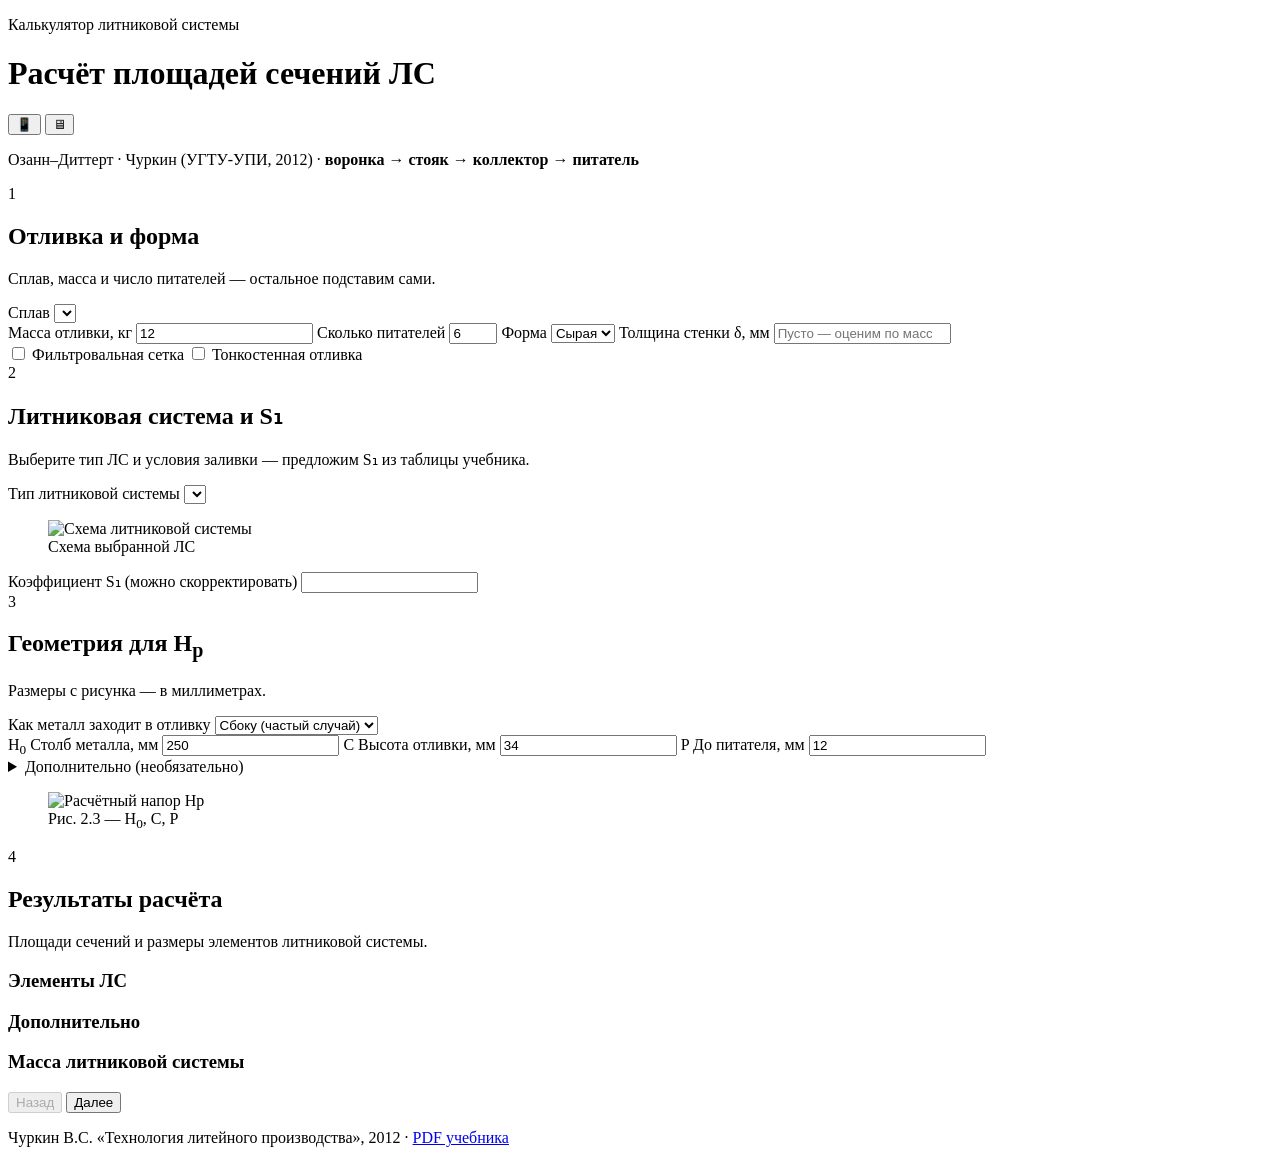
==== commit 114e476a: "Показывать схему ЛС сразу под выбором на шаге 2" ====
--- a/src/static/index.html
+++ b/src/static/index.html
@@ -4,7 +4,7 @@
   <meta charset="UTF-8">
   <meta name="viewport" content="width=device-width, initial-scale=1.0">
   <title>Калькулятор литниковой системы</title>
-  <link rel="stylesheet" href="/static/styles.css?v=7">
+  <link rel="stylesheet" href="/static/styles.css?v=8">
 </head>
 <body class="view-mobile">
   <div class="layout">
@@ -85,66 +85,64 @@
               </div>
             </div>
 
-            <div class="screen-split">
-              <div class="screen-fields">
-                <label class="field">
-                  <span class="field-label">Тип литниковой системы</span>
-                  <select name="gating_system_class" id="gating_system_class"></select>
-                </label>
-
-                <div id="s1-steel-fields" class="s1-variant" hidden>
-                  <label class="field">
-                    <span class="field-label">Температура заливки</span>
-                    <select name="steel_pour_temp" id="steel_pour_temp">
-                      <option value="normal">Нормальная</option>
-                      <option value="elevated">Повышенная</option>
-                    </select>
-                  </label>
-                  <label class="field">
-                    <span class="field-label">Способ подвода металла</span>
-                    <select name="steel_supply_method" id="steel_supply_method">
-                      <option value="bottom">Снизу или в толстостенные части</option>
-                      <option value="half">На половине высоты или ступенчатый</option>
-                      <option value="top">Сверху или в тонкие части</option>
-                    </select>
-                  </label>
-                </div>
-
-                <div id="s1-al-fields" class="s1-variant" hidden>
-                  <label class="field">
-                    <span class="field-label">Изготовление отливок</span>
-                    <select name="al_casting_method" id="al_casting_method">
-                      <option value="sand">В песчаных формах</option>
-                      <option value="metal_mold">В подогреваемых кокилях</option>
-                    </select>
-                  </label>
-                  <label class="field">
-                    <span class="field-label">Тип литниковой системы (для S₁)</span>
-                    <select name="al_ls_type" id="al_ls_type">
-                      <option value="conventional">Обычная</option>
-                      <option value="vertical_slot">Вертикально-щелевая</option>
-                    </select>
-                  </label>
-                </div>
-
-                <div id="s1-generic-note" class="s1-note" hidden></div>
-
-                <label class="field">
-                  <span class="field-label">Коэффициент S₁ (можно скорректировать)</span>
-                  <input type="number" name="s1_display" id="s1_display" min="0.1" step="0.01" required>
-                  <span class="field-hint" id="s1-source"></span>
-                </label>
-
-                <figure id="s1-table-figure" class="ref-hero ref-hero-sm" hidden>
-                  <img id="s1-table-img" class="ref-img" src="" alt="Таблица S₁">
-                  <figcaption id="s1-table-caption"></figcaption>
-                </figure>
-              </div>
-
-              <figure class="ref-hero ref-hero-side">
+            <div class="step2-flow">
+              <label class="field field-ls-select">
+                <span class="field-label">Тип литниковой системы</span>
+                <select name="gating_system_class" id="gating_system_class"></select>
+              </label>
+
+              <figure class="ref-hero ref-hero-inline" id="ls-diagram">
                 <img id="s1-ref-img" class="ref-img" src="/static/img/book/3.png" alt="Схема литниковой системы">
                 <figcaption id="s1-ref-caption">Схема выбранной ЛС</figcaption>
               </figure>
+
+              <div id="s1-steel-fields" class="s1-variant" hidden>
+                <label class="field">
+                  <span class="field-label">Температура заливки</span>
+                  <select name="steel_pour_temp" id="steel_pour_temp">
+                    <option value="normal">Нормальная</option>
+                    <option value="elevated">Повышенная</option>
+                  </select>
+                </label>
+                <label class="field">
+                  <span class="field-label">Способ подвода металла</span>
+                  <select name="steel_supply_method" id="steel_supply_method">
+                    <option value="bottom">Снизу или в толстостенные части</option>
+                    <option value="half">На половине высоты или ступенчатый</option>
+                    <option value="top">Сверху или в тонкие части</option>
+                  </select>
+                </label>
+              </div>
+
+              <div id="s1-al-fields" class="s1-variant" hidden>
+                <label class="field">
+                  <span class="field-label">Изготовление отливок</span>
+                  <select name="al_casting_method" id="al_casting_method">
+                    <option value="sand">В песчаных формах</option>
+                    <option value="metal_mold">В подогреваемых кокилях</option>
+                  </select>
+                </label>
+                <label class="field">
+                  <span class="field-label">Тип литниковой системы (для S₁)</span>
+                  <select name="al_ls_type" id="al_ls_type">
+                    <option value="conventional">Обычная</option>
+                    <option value="vertical_slot">Вертикально-щелевая</option>
+                  </select>
+                </label>
+              </div>
+
+              <div id="s1-generic-note" class="s1-note" hidden></div>
+
+              <figure id="s1-table-figure" class="ref-hero ref-hero-sm" hidden>
+                <img id="s1-table-img" class="ref-img" src="" alt="Таблица S₁">
+                <figcaption id="s1-table-caption"></figcaption>
+              </figure>
+
+              <label class="field">
+                <span class="field-label">Коэффициент S₁ (можно скорректировать)</span>
+                <input type="number" name="s1_display" id="s1_display" min="0.1" step="0.01" required>
+                <span class="field-hint" id="s1-source"></span>
+              </label>
             </div>
           </div>
         </section>
@@ -250,8 +248,8 @@
     </footer>
   </div>
 
-  <script src="/static/reference-images.js?v=7"></script>
-  <script src="/static/s1-coefficients.js?v=7"></script>
-  <script src="/static/app.js?v=7"></script>
+  <script src="/static/reference-images.js?v=8"></script>
+  <script src="/static/s1-coefficients.js?v=8"></script>
+  <script src="/static/app.js?v=8"></script>
 </body>
 </html>
